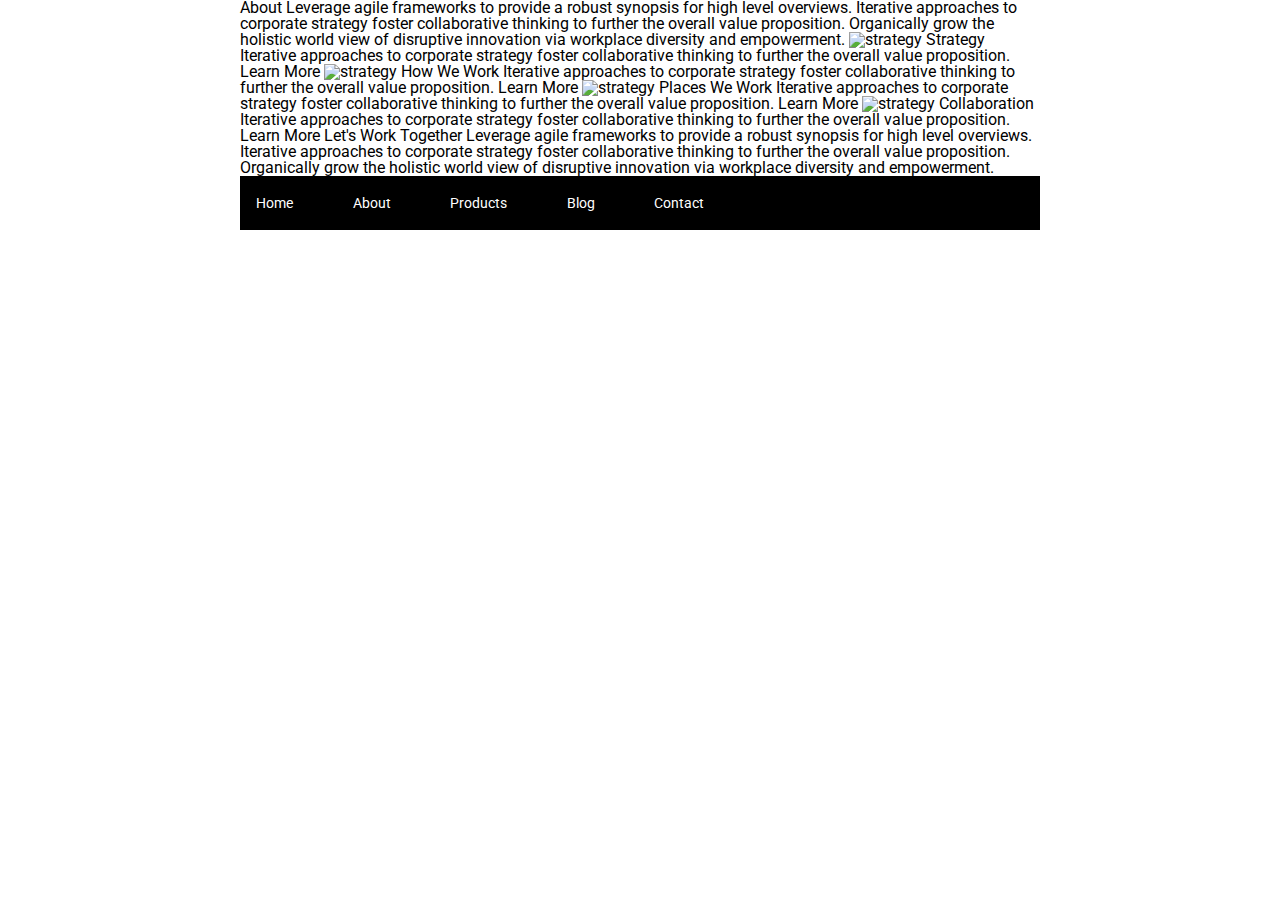
==== about.html @ b3b70519 "sytled index page and added header and nav" ====
<!doctype html>

<html lang="en">
<head>
  <meta charset="utf-8">

  <title>Sprint Challenge - About</title>

  <link href="https://fonts.googleapis.com/css?family=Roboto|Rubik" rel="stylesheet">
  <link rel="stylesheet" href="css/index.css">



<body>
    <div class="container about-page">
     
    About

    Leverage agile frameworks to provide a robust synopsis for high level overviews. Iterative approaches to corporate strategy foster collaborative thinking to further the overall value proposition. Organically grow the holistic world view of disruptive innovation via workplace diversity and empowerment.


    <img src="img/about-plan.png" alt="strategy">
    
    Strategy
    
    Iterative approaches to corporate strategy foster collaborative thinking to further the overall value proposition.

    Learn More



    <img src="img/about-working.png" alt="strategy">
    
    How We Work
    
    Iterative approaches to corporate strategy foster collaborative thinking to further the overall value proposition.

    Learn More



    <img src="img/about-office.png" alt="strategy">
    
    Places We Work

    Iterative approaches to corporate strategy foster collaborative thinking to further the overall value proposition.

    Learn More

    <img src="img/about-meeting.png" alt="strategy">
    
    Collaboration
    
    Iterative approaches to corporate strategy foster collaborative thinking to further the overall value proposition.

    Learn More

    Let's Work Together

    Leverage agile frameworks to provide a robust synopsis for high level overviews. Iterative approaches to corporate strategy foster collaborative thinking to further the overall value proposition. Organically grow the holistic world view of disruptive innovation via workplace diversity and empowerment.
        
      <footer>
        <nav>
          <a href="index.html">Home</a>
          <a href="#">About</a>
          <a href="#">Products</a>
          <a href="#">Blog</a>
          <a href="#">Contact</a>
        </nav>
      </footer>
    </div><!-- container -->        
</body>
</html>
---- css/index.css ----
/* http://meyerweb.com/eric/tools/css/reset/ 
   v2.0 | 20110126
   License: none (public domain)
*/

html, body, div, span, applet, object, iframe,
h1, h2, h3, h4, h5, h6, p, blockquote, pre,
a, abbr, acronym, address, big, cite, code,
del, dfn, em, img, ins, kbd, q, s, samp,
small, strike, strong, sub, sup, tt, var,
b, u, i, center,
dl, dt, dd, ol, ul, li,
fieldset, form, label, legend,
table, caption, tbody, tfoot, thead, tr, th, td,
article, aside, canvas, details, embed, 
figure, figcaption, footer, header, hgroup, 
menu, nav, output, ruby, section, summary,
time, mark, audio, video {
	margin: 0;
	padding: 0;
	border: 0;
	font-size: 100%;
	font: inherit;
	vertical-align: baseline;
}
/* HTML5 display-role reset for older browsers */
article, aside, details, figcaption, figure, 
footer, header, hgroup, menu, nav, section {
	display: block;
}
body {
	line-height: 1;
}
ol, ul {
	list-style: none;
}
blockquote, q {
	quotes: none;
}
blockquote:before, blockquote:after,
q:before, q:after {
	content: '';
	content: none;
}
table {
	border-collapse: collapse;
	border-spacing: 0;
}

* {
    box-sizing: border-box;
}

html, body {
    height: 100%;
    font-family: 'Roboto', sans-serif;
}

h1, h2, h3, h4, h5 {
    font-size: 18px;
    margin-bottom: 15px;
    font-family: 'Rubik', sans-serif;
}

p {
    line-height: 1.4;
}

.container {
    width: 800px;
    margin: 0 auto;
}

.top-content {
    display: flex;
    flex-wrap: wrap;
    justify-content: space-evenly;
    margin-bottom: 20px;
    border-bottom: 1px dashed black;
}

.top-content .text-container {
    width: 48%;
    padding: 0 1%;
    padding-bottom: 20px;  
}

.middle-content {
    margin-bottom: 20px;
    border-bottom: 1px dashed black;
}

.middle-content h2 {
    padding: 0 2%;
    margin-bottom: 0;
}

.middle-content .boxes {
    display: flex;
    flex-wrap: wrap;
    justify-content: space-evenly;
}

.middle-content .boxes .box {
    width: 12.5%;
    height: 100px;
    background: black;
    margin: 20px 2.5%;
    color: white;
    display: flex;
    align-items: center;
    justify-content: center;
}

.bottom-content {
    display: flex;
    margin: 0 2% 20px;
    justify-content: space-around;
}

.bottom-content .text-container {
    padding-right: 4%;
}

.bottom-content .text-container:last-child {
    padding-right: 0;
}

footer {
    width: 100%;
    background: black;
}

footer nav {
    width: 60%;
    display: flex;
    justify-content: space-between;
    align-items: center;
    padding: 20px 2%;
    font-size: 14px;
}

footer nav a {
    color: white;
    text-decoration: none;
}
header {
    width: 100%;
    /* border: 2px solid blue; */
    margin-bottom: 2%;
}
header .container nav {
    display: flex;
    justify-content: space-between;
    align-items: flex-end;
    width: 100%;
    padding: 5% 5% 5% 0%;
    /* border: 2px solid red; */
}
header .container nav a{
    color: black;
    text-decoration: none;
}
.middle-content .boxes .box1{
background-color: teal;
}
.middle-content .boxes .box2 {
    background-color: gold;
}
.middle-content .boxes .box3 {
    background-color: cadetblue;
}
.middle-content .boxes .box4 {
    background-color: coral;
}
.middle-content .boxes .box5 {
    background-color: crimson;
}
.middle-content .boxes .box6 {
    background-color: forestgreen;
}
.middle-content .boxes .box7 {
    background-color: darkorchid;
}
.middle-content .boxes .box8 {
    background-color: hotpink;
}
.middle-content .boxes .box9 {
    background-color: indigo;
}
.middle-content .boxes .box10 {
    background-color: dodgerblue;
}
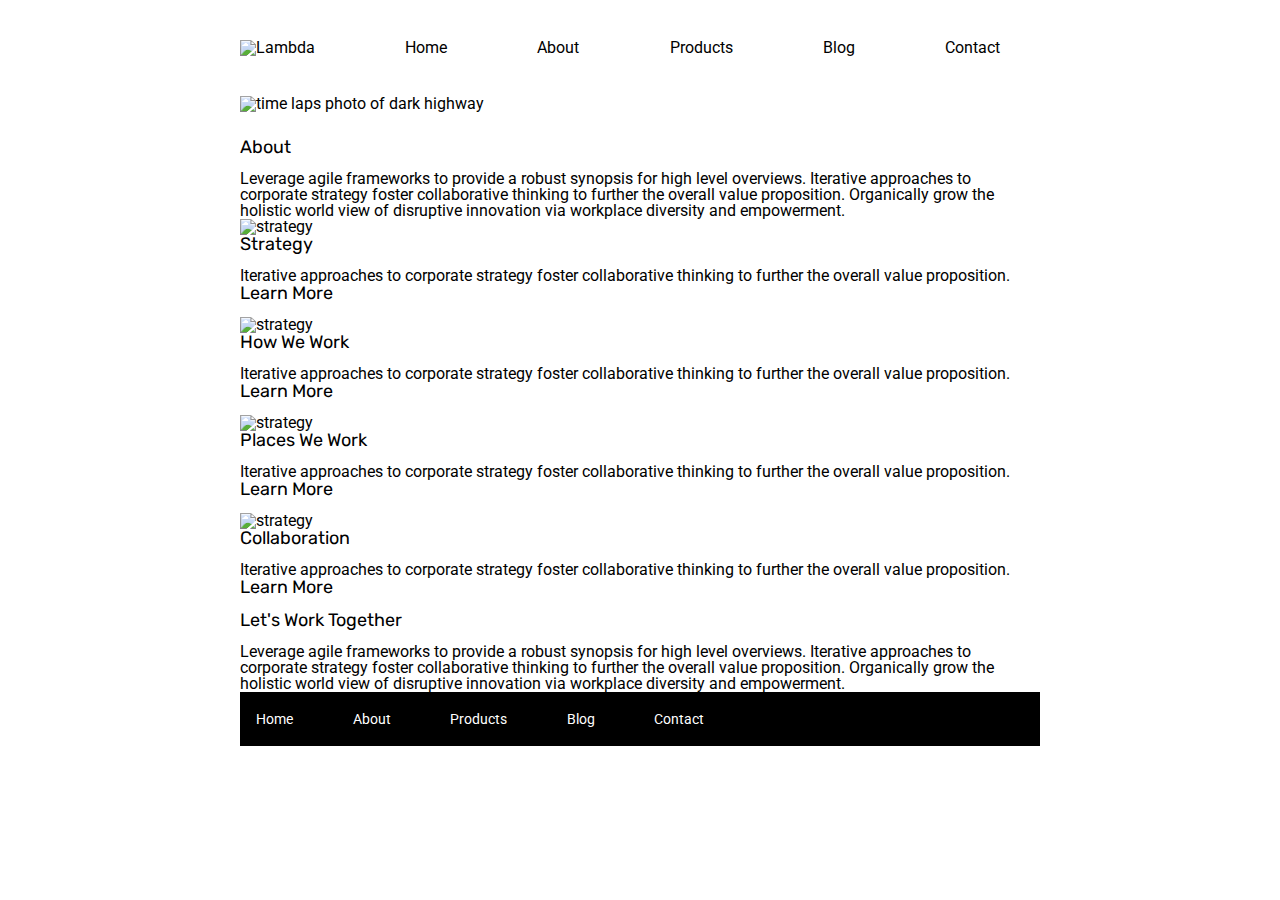
==== commit 8e407eea: "added html to about.html" ====
--- a/about.html
+++ b/about.html
@@ -1,6 +1,7 @@
 <!doctype html>
 
 <html lang="en">
+
 <head>
   <meta charset="utf-8">
 
@@ -9,65 +10,105 @@
   <link href="https://fonts.googleapis.com/css?family=Roboto|Rubik" rel="stylesheet">
   <link rel="stylesheet" href="css/index.css">
 
+  <header>
+    <div class="container">
+      <nav>
+        <img class="logo" src="img/lambda-black.png" alt=Lambda Logo>
+        <a href="">Home</a>
+        <a href="about.html">About</a>
+        <a href="">Products</a>
+        <a href="">Blog</a>
+        <a href="">Contact</a>
+      </nav>
+      <img src="img/jumbo-about.png" alt="time laps photo of dark highway">
+    </div>
+  </header>
+
+<body>
+  <div class="container about-page">
+    <div>
+      <h2>
+        About
+      </h2>
+
+      Leverage agile frameworks to provide a robust synopsis for high level overviews. Iterative approaches to corporate
+      strategy foster collaborative thinking to further the overall value proposition. Organically grow the holistic
+      world
+      view of disruptive innovation via workplace diversity and empowerment.
+    </div>
+
+    <div>
+      <img src="img/about-plan.png" alt="strategy">
+      <h2>
+        Strategy
+      </h2>
+
+      Iterative approaches to corporate strategy foster collaborative thinking to further the overall value proposition.
+      <h3>
+        Learn More
+      </h3>
+    </div>
 
 
-<body>
-    <div class="container about-page">
-     
-    About
+    <div>
+      <img src="img/about-working.png" alt="strategy">
+      <h2>
+        How We Work
+      </h2>
 
-    Leverage agile frameworks to provide a robust synopsis for high level overviews. Iterative approaches to corporate strategy foster collaborative thinking to further the overall value proposition. Organically grow the holistic world view of disruptive innovation via workplace diversity and empowerment.
+      Iterative approaches to corporate strategy foster collaborative thinking to further the overall value proposition.
+      <h3>
+        Learn More
+      </h3>
+    </div>
 
 
-    <img src="img/about-plan.png" alt="strategy">
-    
-    Strategy
-    
-    Iterative approaches to corporate strategy foster collaborative thinking to further the overall value proposition.
+    <div>
+      <img src="img/about-office.png" alt="strategy">
+      <h2>
+        Places We Work
+      </h2>
 
-    Learn More
+      Iterative approaches to corporate strategy foster collaborative thinking to further the overall value proposition.
 
+      <h3>
+        Learn More
+      </h3>
+    </div>
 
+    <div>
+      <img src="img/about-meeting.png" alt="strategy">
+      <h2>
+        Collaboration
+      </h2>
 
-    <img src="img/about-working.png" alt="strategy">
-    
-    How We Work
-    
-    Iterative approaches to corporate strategy foster collaborative thinking to further the overall value proposition.
+      Iterative approaches to corporate strategy foster collaborative thinking to further the overall value proposition.
+      <h3>
+        Learn More
+      </h3>
+    </div>
 
-    Learn More
+    <div>
+      <h2>
+        Let's Work Together
+      </h2>
 
+      Leverage agile frameworks to provide a robust synopsis for high level overviews. Iterative approaches to corporate
+      strategy foster collaborative thinking to further the overall value proposition. Organically grow the holistic
+      world
+      view of disruptive innovation via workplace diversity and empowerment.
+    </div>
 
+    <footer>
+      <nav>
+        <a href="index.html">Home</a>
+        <a href="#">About</a>
+        <a href="#">Products</a>
+        <a href="#">Blog</a>
+        <a href="#">Contact</a>
+      </nav>
+    </footer>
+  </div><!-- container -->
+</body>
 
-    <img src="img/about-office.png" alt="strategy">
-    
-    Places We Work
-
-    Iterative approaches to corporate strategy foster collaborative thinking to further the overall value proposition.
-
-    Learn More
-
-    <img src="img/about-meeting.png" alt="strategy">
-    
-    Collaboration
-    
-    Iterative approaches to corporate strategy foster collaborative thinking to further the overall value proposition.
-
-    Learn More
-
-    Let's Work Together
-
-    Leverage agile frameworks to provide a robust synopsis for high level overviews. Iterative approaches to corporate strategy foster collaborative thinking to further the overall value proposition. Organically grow the holistic world view of disruptive innovation via workplace diversity and empowerment.
-        
-      <footer>
-        <nav>
-          <a href="index.html">Home</a>
-          <a href="#">About</a>
-          <a href="#">Products</a>
-          <a href="#">Blog</a>
-          <a href="#">Contact</a>
-        </nav>
-      </footer>
-    </div><!-- container -->        
-</body>
 </html>--- a/css/index.css
+++ b/css/index.css
@@ -144,10 +144,12 @@
     color: white;
     text-decoration: none;
 }
+
+/* started indext sytylilng hear  */
+
 header {
     width: 100%;
-    /* border: 2px solid blue; */
-    margin-bottom: 2%;
+        margin-bottom: 2%;
 }
 header .container nav {
     display: flex;
@@ -155,8 +157,7 @@
     align-items: flex-end;
     width: 100%;
     padding: 5% 5% 5% 0%;
-    /* border: 2px solid red; */
-}
+    }
 header .container nav a{
     color: black;
     text-decoration: none;
@@ -190,4 +191,7 @@
 }
 .middle-content .boxes .box10 {
     background-color: dodgerblue;
-}+}
+
+/* started about styling here  */
+
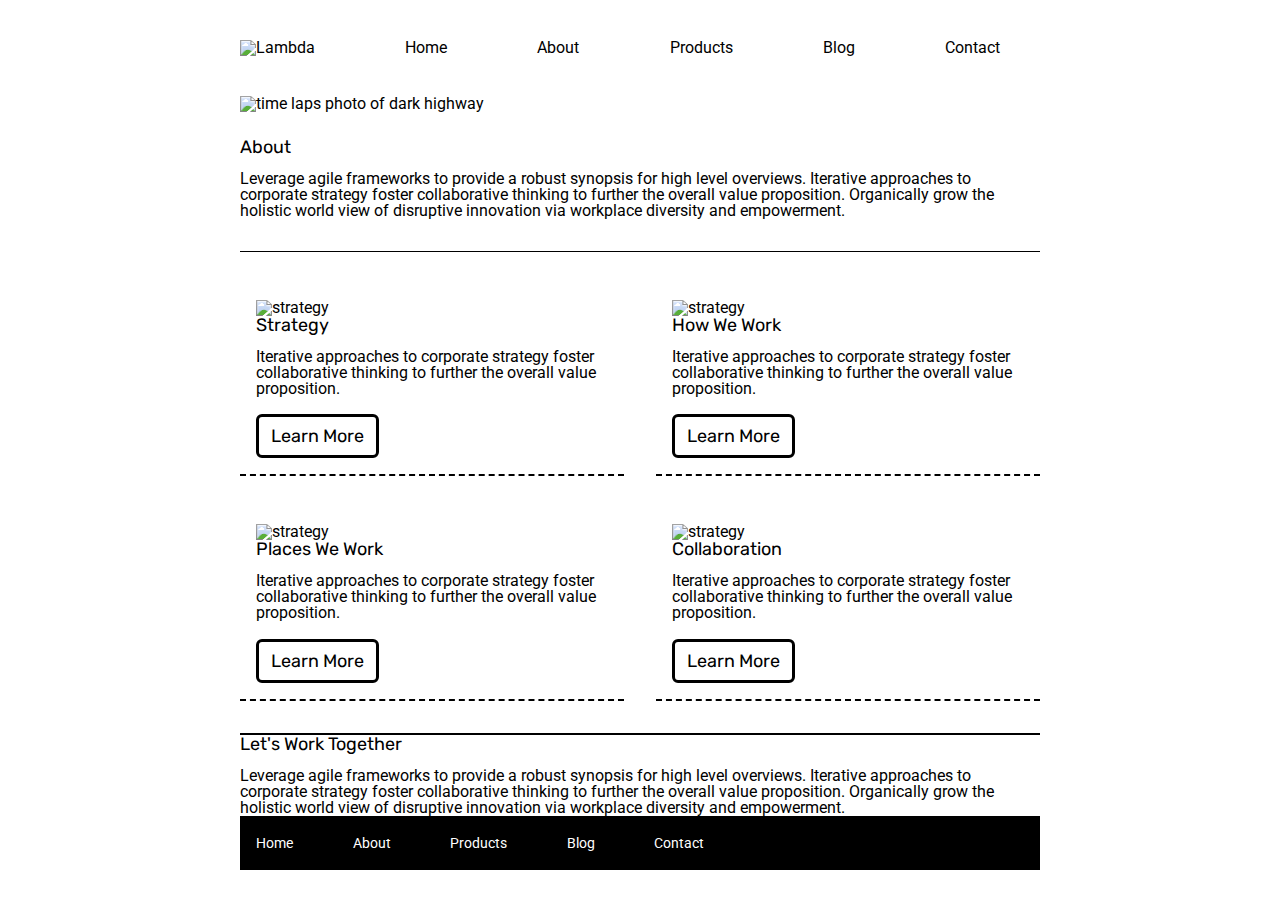
==== commit a5a359dc: "added most of about css" ====
--- a/about.html
+++ b/about.html
@@ -11,7 +11,7 @@
   <link rel="stylesheet" href="css/index.css">
 
   <header>
-    <div class="container">
+    <div class="container about-page">
       <nav>
         <img class="logo" src="img/lambda-black.png" alt=Lambda Logo>
         <a href="">Home</a>
@@ -37,56 +37,62 @@
       view of disruptive innovation via workplace diversity and empowerment.
     </div>
 
-    <div>
-      <img src="img/about-plan.png" alt="strategy">
-      <h2>
-        Strategy
-      </h2>
+    <section class="about-middle-section">
+      <div class="about-middle-content">
+        <img src="img/about-plan.png" alt="strategy">
+        <h2>
+          Strategy
+        </h2>
 
-      Iterative approaches to corporate strategy foster collaborative thinking to further the overall value proposition.
-      <h3>
-        Learn More
-      </h3>
-    </div>
+        Iterative approaches to corporate strategy foster collaborative thinking to further the overall value
+        proposition.
+        <h3>
+          Learn More
+        </h3>
+      </div>
 
 
-    <div>
-      <img src="img/about-working.png" alt="strategy">
-      <h2>
-        How We Work
-      </h2>
+      <div class="about-middle-content">
+        <img src="img/about-working.png" alt="strategy">
+        <h2>
+          How We Work
+        </h2>
 
-      Iterative approaches to corporate strategy foster collaborative thinking to further the overall value proposition.
-      <h3>
-        Learn More
-      </h3>
-    </div>
+        Iterative approaches to corporate strategy foster collaborative thinking to further the overall value
+        proposition.
+        <h3>
+          Learn More
+        </h3>
+      </div>
 
 
-    <div>
-      <img src="img/about-office.png" alt="strategy">
-      <h2>
-        Places We Work
-      </h2>
+      <div class="about-middle-content">
+        <img src="img/about-office.png" alt="strategy">
+        <h2>
+          Places We Work
+        </h2>
 
-      Iterative approaches to corporate strategy foster collaborative thinking to further the overall value proposition.
+        Iterative approaches to corporate strategy foster collaborative thinking to further the overall value
+        proposition.
 
-      <h3>
-        Learn More
-      </h3>
-    </div>
+        <h3>
+          Learn More
+        </h3>
+      </div>
 
-    <div>
-      <img src="img/about-meeting.png" alt="strategy">
-      <h2>
-        Collaboration
-      </h2>
+      <div class="about-middle-content">
+        <img src="img/about-meeting.png" alt="strategy">
+        <h2>
+          Collaboration
+        </h2>
 
-      Iterative approaches to corporate strategy foster collaborative thinking to further the overall value proposition.
-      <h3>
-        Learn More
-      </h3>
-    </div>
+        Iterative approaches to corporate strategy foster collaborative thinking to further the overall value
+        proposition.
+        <h3>
+          Learn More
+        </h3>
+      </div>
+    </section>
 
     <div>
       <h2>
--- a/css/index.css
+++ b/css/index.css
@@ -195,3 +195,29 @@
 
 /* started about styling here  */
 
+h3 {
+    border: 3px solid black;
+	margin-top: 5%;
+	margin-bottom: 0px;
+	background-color: white;
+	border-radius: 6px;
+	padding: 10px 0px;
+	width: 35%;
+	text-align: center;
+}
+.about-middle-content {
+	width: 48%;
+	border-bottom: 2px dashed black;
+	padding: 2%;
+	margin-bottom: 4%;
+}
+.about-middle-section {
+	display: flex;
+	flex-wrap: wrap;
+	justify-content: space-between;
+	border-top: 1px solid black;
+	border-bottom: 2px solid black;
+	padding-top: 4%;
+	width: 100%;
+	margin-top: 4%;
+}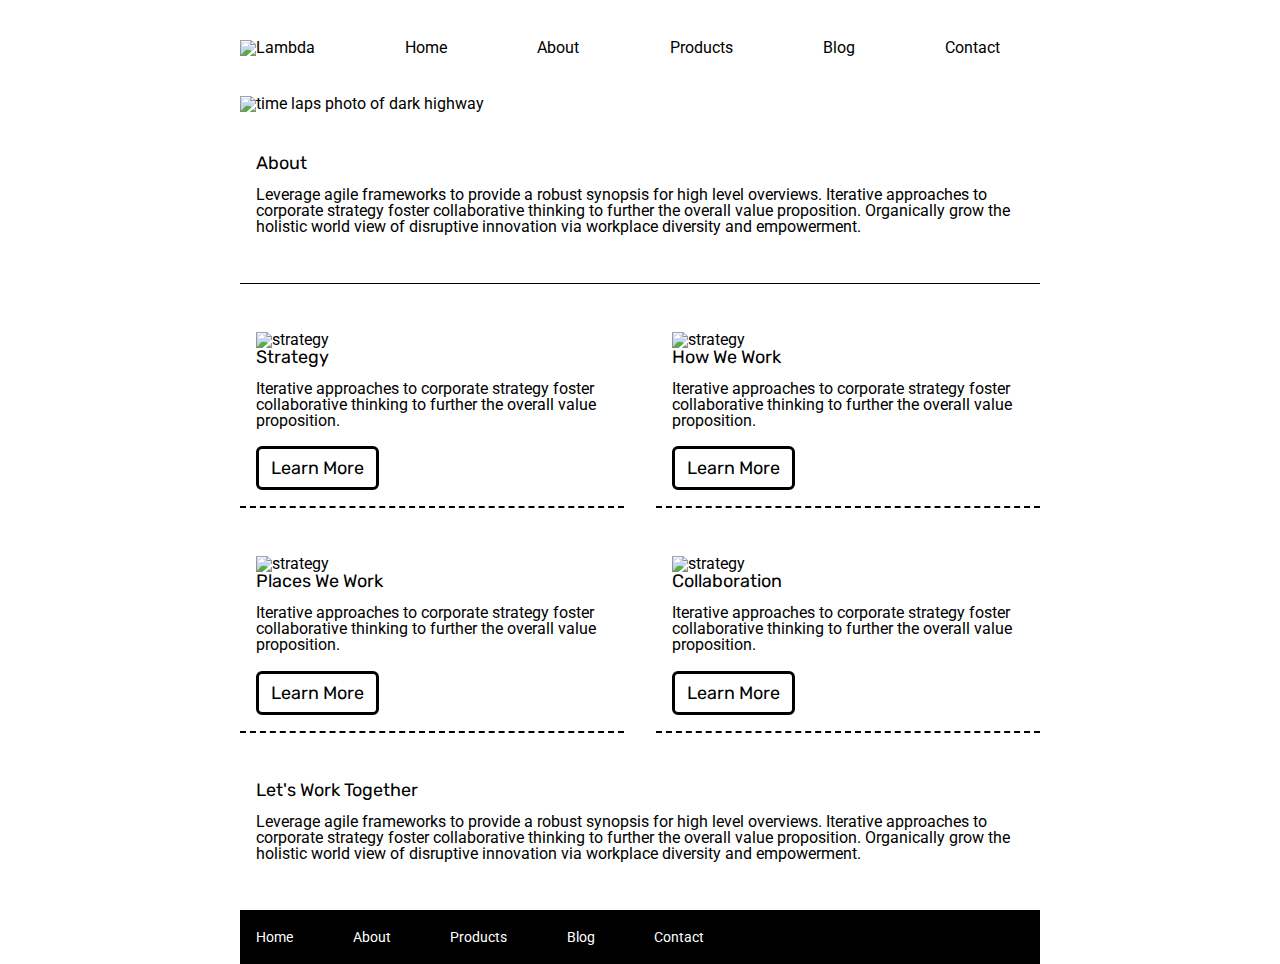
==== commit 5bb90a74: "finishing touches on about page" ====
--- a/about.html
+++ b/about.html
@@ -26,7 +26,7 @@
 
 <body>
   <div class="container about-page">
-    <div>
+    <div class="about-content">
       <h2>
         About
       </h2>
@@ -94,7 +94,7 @@
       </div>
     </section>
 
-    <div>
+    <div class="about-content">
       <h2>
         Let's Work Together
       </h2>
@@ -105,7 +105,7 @@
       view of disruptive innovation via workplace diversity and empowerment.
     </div>
 
-    <footer>
+    <footer class="about-footer">
       <nav>
         <a href="index.html">Home</a>
         <a href="#">About</a>
--- a/css/index.css
+++ b/css/index.css
@@ -216,8 +216,13 @@
 	flex-wrap: wrap;
 	justify-content: space-between;
 	border-top: 1px solid black;
-	border-bottom: 2px solid black;
 	padding-top: 4%;
 	width: 100%;
 	margin-top: 4%;
+}
+body .about-page .about-footer {
+    margin-top: 4%;   
+}
+.about-page .about-content {
+    padding: 2%;
 }